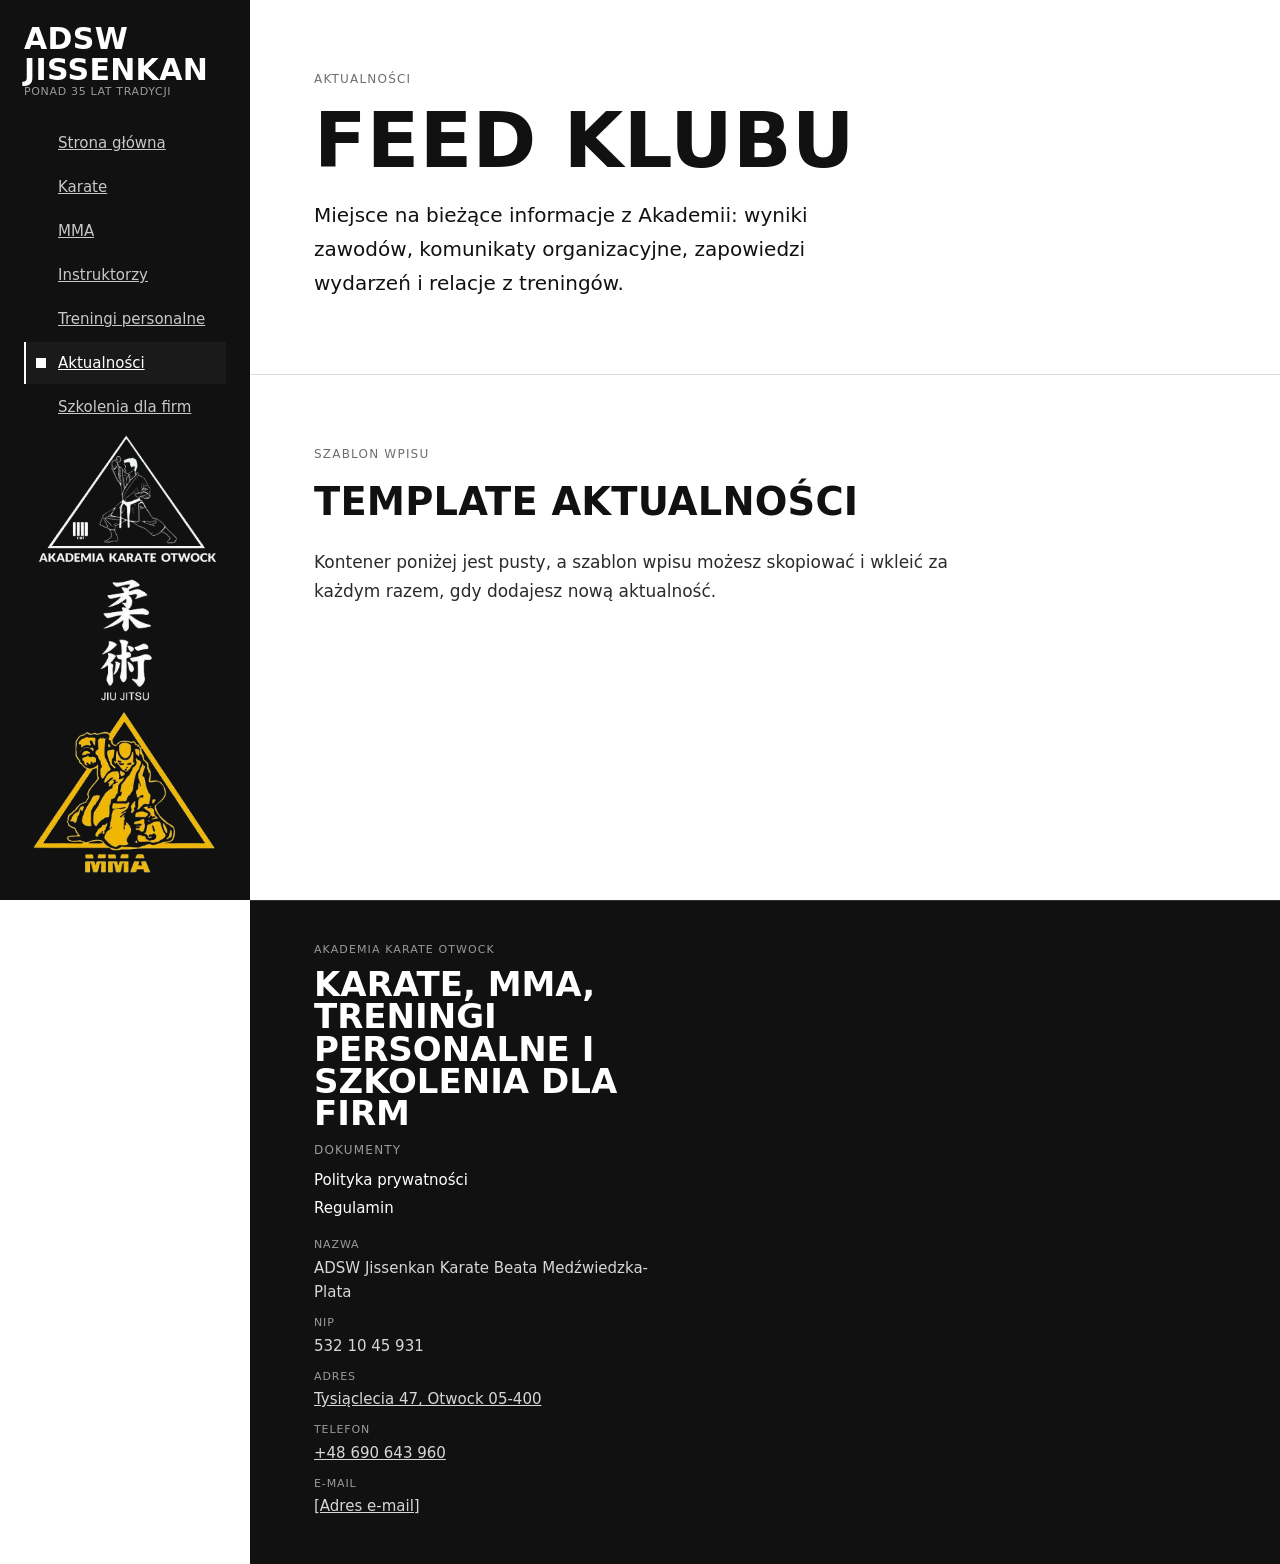
==== feed.html @ 82b476f1 "by roleqzmn" ====
<!DOCTYPE html>
<html lang="pl">
<head>
<meta charset="UTF-8">
<meta name="viewport" content="width=device-width, initial-scale=1.0">
<title>Aktualności — ADSW Jissenkan</title>
<link rel="stylesheet" href="style.css">
<link rel="icon" type="image/png" href="pictures/favicon.png">
</head>
<body>

  <div class="mobile-bar">
    <div class="brand-name">ADSW Jissenkan</div>
    <div class="burger" id="burger" aria-label="Otwórz menu"><span></span><span></span><span></span></div>
  </div>

  <nav class="sidebar" id="sidebar">
    <div class="brand">
      <div>
        <div class="brand-name">ADSW<br>Jissenkan</div>
        <div class="brand-sub">Ponad 35 lat tradycji</div>
      </div>
    </div>

    <ul class="nav" id="nav">
      <li><a class="nav-item" href="index.html">
        <svg class="knot" viewBox="0 0 10 10"><rect width="10" height="10" fill="#fff"/></svg>
        Strona główna
      </a></li>
      <li><a class="nav-item" href="karate.html">
        <svg class="knot" viewBox="0 0 10 10"><rect width="10" height="10" fill="#fff"/></svg>
        Karate
      </a></li>
      <li><a class="nav-item" href="mma.html">
        <svg class="knot" viewBox="0 0 10 10"><rect width="10" height="10" fill="#fff"/></svg>
        MMA
      </a></li>
      <li><a class="nav-item" href="instruktorzy.html">
        <svg class="knot" viewBox="0 0 10 10"><rect width="10" height="10" fill="#fff"/></svg>
        Instruktorzy
      </a></li>
      <li><a class="nav-item" href="treningi.html">
        <svg class="knot" viewBox="0 0 10 10"><rect width="10" height="10" fill="#fff"/></svg>
        Treningi personalne
      </a></li>
      <li><a class="nav-item active" href="feed.html">
        <svg class="knot" viewBox="0 0 10 10"><rect width="10" height="10" fill="#fff"/></svg>
        Aktualności
      </a></li>
      <li><a class="nav-item" href="szkolenia.html">
        <svg class="knot" viewBox="0 0 10 10"><rect width="10" height="10" fill="#fff"/></svg>
        Szkolenia dla firm
      </a></li>
    </ul>

    <div class="location-logo-panel">
      <img src="pictures/logo_double.png" alt="Akademia Karate Otwock logo karate, jiu jitsu i mma">
    </div>
  </nav>

  <main class="main">

    <section class="hero-top">
      <div class="eyebrow">Aktualności</div>
      <h1>Feed klubu</h1>
      <p class="lede">Miejsce na bieżące informacje z Akademii: wyniki zawodów, komunikaty organizacyjne, zapowiedzi wydarzeń i relacje z treningów.</p>
    </section>

    <section>
      <div class="eyebrow">Szablon wpisu</div>
      <h2>Template aktualności</h2>
      <p>Kontener poniżej jest pusty, a szablon wpisu możesz skopiować i wkleić za każdym razem, gdy dodajesz nową aktualność.</p>

      <template id="news-item-template">
        <article class="news-card">
          <div class="news-date">[Data]</div>
          <h3 class="news-title">[Tytuł aktualności]</h3>
          <p class="news-excerpt">[Krótki opis aktualności]</p>
        </article>
      </template>

      <div class="news-feed" id="news-feed"></div>
    </section>

  </main>

  <footer class="site-footer">
    <div class="site-footer-inner">
      <div>
        <div class="site-footer-eyebrow">Akademia Karate Otwock</div>
        <div class="site-footer-title">Karate, MMA, treningi personalne i szkolenia dla firm</div>
      <div>
        <div class="site-footer-heading">Dokumenty</div>
        <div class="site-footer-links">
          <a class="site-footer-link" href="#">Polityka prywatności</a>
          <a class="site-footer-link" href="#">Regulamin</a>
        </div>
      </div>
      <div>
        <br>
        <div class="site-footer-data">
          <div class="site-footer-data-item"><span>Nazwa</span>ADSW Jissenkan Karate Beata Medźwiedzka-Plata</div>
          <div class="site-footer-data-item"><span>NIP</span>532 10 45 931</div>
          <div class="site-footer-data-item"><span>Adres</span><a href="https://maps.app.goo.gl/dUwztaVDWudaustp6">Tysiąclecia 47, Otwock 05-400</a></div>
          <div class="site-footer-data-item"><span>Telefon</span><a href="tel:+48690643960">+48 690 643 960</a></div>
          <div class="site-footer-data-item"><span>E-mail</span><a href="">[Adres e-mail]</a></div>
        </div>
      </div>
    </div>
  </footer>

<script src="script.js"></script>
</body>
</html>
---- style.css ----
:root{
  --ink:#111111;
  --paper:#ffffff;
  --paper-soft:#f4f4f4;
  --line:#dcdcdc;
  --gray:#6e6e6e;
  --gray-dark:#2b2b2b;

  --font-display:system-ui, -apple-system, BlinkMacSystemFont, "Segoe UI", Arial, sans-serif;
  --font-body:system-ui, -apple-system, BlinkMacSystemFont, "Segoe UI", Arial, sans-serif;
  --font-mono:system-ui, -apple-system, BlinkMacSystemFont, "Segoe UI", Arial, sans-serif;

  --sidebar-w:250px;
}

*{box-sizing:border-box;}
html{scroll-behavior:auto;}
body{
  margin:0;
  font-family:var(--font-body);
  color:var(--ink);
  background:var(--paper);
  -webkit-font-smoothing:antialiased;
}
a{color:inherit;}
img{max-width:100%; display:block;}

/* ---------- SIDEBAR ---------- */
.sidebar{
  position:fixed;
  top:0; left:0;
  width:var(--sidebar-w);
  height:100vh;
  background:var(--ink);
  color:var(--paper);
  display:flex;
  flex-direction:column;
  justify-content:space-between;
  padding:24px 24px;
  z-index:100;
}
.brand{
  display:flex;
  flex-direction:column;
  gap:14px;
}
.brand-mark{width:54px; height:54px;}
.brand-name{
  font-family:var(--font-display);
  font-size:30px;
  font-weight:700;
  letter-spacing:0.01em;
  line-height:1.02;
  text-transform:uppercase;
}
.brand-sub{
  font-family:var(--font-mono);
  font-size:11px;
  color:#9a9a9a;
  letter-spacing:0.06em;
  text-transform:uppercase;
}

.nav{
  list-style:none;
  margin:24px 0 0 0;
  padding:0;
  display:flex;
  flex-direction:column;
  gap:2px;
}
.nav-item{
  display:flex;
  align-items:center;
  gap:12px;
  padding:12px 10px;
  cursor:pointer;
  font-family:var(--font-body);
  font-weight:500;
  font-size:15px;
  color:#c8c8c8;
  border-left:2px solid transparent;
}
.nav-item .knot{
  width:10px; height:10px;
  flex:0 0 auto;
  opacity:0;
}
.nav-item:hover{color:var(--paper);}
.nav-item.active{
  color:var(--paper);
  border-left-color:var(--paper);
  background:rgba(255,255,255,0.04);
}
.nav-item.active .knot{opacity:1;}

.sidebar-footer{
  font-family:var(--font-mono);
  font-size:11px;
  color:#7a7a7a;
  line-height:1.6;
  letter-spacing:0.02em;
}
.sidebar-footer strong{color:#c8c8c8;}

/* ---------- MAIN ---------- */
.main{
  margin-left:var(--sidebar-w);
  min-height:100vh;
}

section{
  padding:72px 64px;
  border-bottom:1px solid var(--line);
}
section:last-child{border-bottom:none;}

.eyebrow{
  font-family:var(--font-mono);
  font-size:12px;
  letter-spacing:0.1em;
  text-transform:uppercase;
  color:var(--gray);
  margin:0 0 18px 0;
}
h1{
  font-family:var(--font-display);
  font-weight:700;
  font-size:clamp(42px, 6vw, 84px);
  line-height:0.96;
  letter-spacing:0.005em;
  text-transform:uppercase;
  margin:0 0 20px 0;
}
h2{
  font-family:var(--font-display);
  font-weight:700;
  font-size:clamp(28px, 3vw, 40px);
  text-transform:uppercase;
  letter-spacing:0.005em;
  margin:0 0 24px 0;
}
p{
  font-size:17px;
  line-height:1.7;
  color:var(--gray-dark);
  max-width:640px;
  margin:0 0 18px 0;
}
.lede{
  font-size:20px;
  max-width:560px;
  color:var(--ink);
}

/* hero */
.hero-top{padding-bottom:56px;}

.belt-divider{
  width:100%;
  height:auto;
  display:block;
  margin:0;
}

/* ---------- FLEX CONTAINERS ---------- */

/* stats row */
.stats{
  display:flex;
  flex-wrap:wrap;
  border-top:1px solid var(--line);
  padding:0 !important;
}
.stat{
  flex:1 1 220px;
  padding:40px;
  border-right:1px solid var(--line);
  border-bottom:1px solid var(--line);
}
.stat:last-child{border-right:none;}
.stat-value{
  font-family:var(--font-display);
  font-weight:700;
  font-size:52px;
  line-height:1;
}

.coach-grid{
  display:grid;
  grid-template-columns:repeat(2, minmax(0, 1fr));
  gap:24px;
  margin-top:24px;
}
.coach-card{
  border:1px solid var(--line);
  background:linear-gradient(180deg, #ffffff 0%, #fafafa 100%);
  padding:24px;
}
.coach-top{
  display:flex;
  justify-content:space-between;
  align-items:flex-start;
  gap:20px;
  margin-bottom:18px;
}
.coach-name{
  font-family:var(--font-display);
  font-size:28px;
  font-weight:700;
  line-height:0.95;
  text-transform:uppercase;
  margin-bottom:8px;
}
.coach-role{
  font-family:var(--font-mono);
  font-size:12px;
  letter-spacing:0.08em;
  text-transform:uppercase;
  color:var(--gray);
}
.coach-tag{
  font-family:var(--font-mono);
  font-size:11px;
  letter-spacing:0.08em;
  text-transform:uppercase;
  color:var(--ink);
  background:var(--paper-soft);
  border:1px solid var(--line);
  padding:8px 10px;
  white-space:nowrap;
}
.coach-meta{
  display:grid;
  grid-template-columns:repeat(3, minmax(0, 1fr));
  gap:16px;
}
.coach-meta-block{
  padding-top:14px;
  border-top:1px solid var(--line);
}
.coach-meta-label{
  font-family:var(--font-mono);
  font-size:11px;
  letter-spacing:0.08em;
  text-transform:uppercase;
  color:var(--gray);
  margin-bottom:8px;
}
.coach-meta-value,
.coach-link{
  font-size:15px;
  line-height:1.6;
  color:var(--gray-dark);
  word-break:break-word;
}
.coach-link{
  text-decoration:none;
}
.coach-link:hover{color:var(--ink); text-decoration:underline;}
.stat-label{
  font-family:var(--font-mono);
  font-size:12px;
  letter-spacing:0.04em;
  color:var(--gray);
  text-transform:uppercase;
  max-width:220px;
}

/* two column layout */
.two-col{
  display:flex;
  flex-wrap:wrap;
  gap:56px;
}
.two-col > .col-text{flex:1 1 420px;}
.two-col > .col-media{flex:1 1 320px;}

.placeholder-img{
  background:var(--paper-soft);
  border:1px dashed var(--line);
  aspect-ratio:4/3;
  display:flex;
  align-items:center;
  justify-content:center;
  flex-direction:column;
  gap:10px;
  color:var(--gray);
  font-family:var(--font-mono);
  font-size:12px;
  text-align:center;
  padding:20px;
  width:100%;
}
.placeholder-img svg{width:40px; height:40px; opacity:0.4;}

.btn{
  display:inline-flex;
  align-items:center;
  gap:10px;
  font-family:var(--font-mono);
  font-size:13px;
  letter-spacing:0.03em;
  text-transform:uppercase;
  text-decoration:none;
  color:var(--paper);
  background:var(--ink);
  padding:14px 22px;
  border:1px solid var(--ink);
}
.btn:hover{background:var(--paper); color:var(--ink);}
.btn-outline{
  background:transparent;
  color:var(--ink);
}
.btn-outline:hover{background:var(--ink); color:var(--paper);}

.list-check{
  list-style:none;
  padding:0;
  margin:0 0 24px 0;
  max-width:560px;
  display:flex;
  flex-direction:column;
}
.list-check li{
  padding:14px 0;
  border-bottom:1px solid var(--line);
  font-size:16px;
  color:var(--gray-dark);
  display:flex;
  gap:14px;
}
.list-check li:last-child{border-bottom:none;}
.list-check .idx{
  font-family:var(--font-mono);
  color:var(--gray);
  flex:0 0 28px;
}


.contact-grid{
  display:flex;
  flex-wrap:wrap;
  gap:24px;
  max-width:640px;
  margin-top:8px;
}
.location-layout{
  display:flex;
  align-items:flex-start;
  gap:28px;
  flex-wrap:wrap;
}
.location-logo-panel{
  flex:0 0 240px;
  max-width:240px;
  align-self:flex-start;
}
.location-logo-panel img{
  width:100%;
  height:auto;
  display:block;
  object-fit:contain;
}
.location-content{
  flex:1 1 340px;
  min-width:0;
}
.contact-item{
  flex:1 1 260px;
  border:1px solid var(--line);
  padding:22px;
  text-align:center;
}
.contact-item .eyebrow{margin-bottom:8px;}
.contact-item .value{
  font-family:var(--font-mono);
  font-size:15px;
}
.note{
  font-family:var(--font-mono);
  font-size:12px;
  color:var(--gray);
  margin-top:10px;
}

.instructor-card{
  display:flex;
  flex-wrap:wrap;
  gap:40px;
  align-items:flex-start;
}
.instructor-card > .col-media{flex:1 1 220px; max-width:220px;}
.instructor-card > .col-text{flex:2 1 400px;}

.news-feed{
  display:grid;
  grid-template-columns:repeat(2, minmax(0, 1fr));
  gap:24px;
  margin-top:24px;
}
.news-card{
  border:1px dashed var(--line);
  background:var(--paper-soft);
  padding:22px;
}
.news-date{
  font-family:var(--font-mono);
  font-size:11px;
  color:var(--gray);
  letter-spacing:0.06em;
  text-transform:uppercase;
  margin-bottom:10px;
}
.news-title{
  font-family:var(--font-display);
  font-size:26px;
  font-weight:700;
  line-height:1.05;
  margin-bottom:10px;
}
.news-excerpt{
  font-size:15px;
  color:var(--gray-dark);
  line-height:1.7;
}

.gallery-grid{
  display:grid;
  grid-template-columns:repeat(3, minmax(0, 1fr));
  gap:16px;
  margin-top:24px;
}

.dan-row{
  display:flex;
  flex-wrap:wrap;
  gap:28px;
  margin:20px 0 10px 0;
}
.dan-block{flex:1 1 160px; min-width:160px;}
.dan-title{
  font-family:var(--font-mono);
  font-size:12px;
  text-transform:uppercase;
  color:var(--gray);
  margin-bottom:6px;
}
.dan-value{
  font-family:var(--font-display);
  font-weight:700;
  font-size:22px;
}

/* footer */
.site-footer{
  margin-left:var(--sidebar-w);
  background:var(--ink);
  color:var(--paper);
  border-top:1px solid rgba(255,255,255,0.12);
  padding:42px 64px 46px;
}
.site-footer-inner{
  display:grid;
  grid-template-columns:1.2fr 0.8fr 1fr;
  gap:28px;
  align-items:start;
}
.site-footer-eyebrow{
  font-family:var(--font-mono);
  font-size:11px;
  letter-spacing:0.1em;
  text-transform:uppercase;
  color:#9a9a9a;
  margin-bottom:12px;
}
.site-footer-title{
  font-family:var(--font-display);
  font-size:34px;
  font-weight:700;
  line-height:0.95;
  text-transform:uppercase;
  margin:0 0 14px 0;
}
.site-footer-text{
  max-width:560px;
  margin:0;
  color:#d7d7d7;
  font-size:15px;
  line-height:1.7;
}
.site-footer-heading{
  font-family:var(--font-mono);
  font-size:12px;
  letter-spacing:0.1em;
  text-transform:uppercase;
  color:#9a9a9a;
  margin-bottom:14px;
}
.site-footer-links,
.site-footer-data{
  display:flex;
  flex-direction:column;
  gap:10px;
}
.site-footer-link{
  color:var(--paper);
  text-decoration:none;
  font-size:15px;
}
.site-footer-link:hover{text-decoration:underline;}
.site-footer-data-item{
  font-size:15px;
  line-height:1.6;
  color:#d7d7d7;
  text-align:left;
}
.site-footer-data-item span{
  display:block;
  font-family:var(--font-mono);
  font-size:11px;
  letter-spacing:0.08em;
  text-transform:uppercase;
  color:#9a9a9a;
  margin-bottom:2px;
  text-align:left;
}

/* mobile nav */
.mobile-bar{
  display:none;
  position:fixed;
  top:0; left:0; right:0;
  height:64px;
  background:var(--ink);
  color:var(--paper);
  align-items:center;
  justify-content:space-between;
  padding:0 20px;
  z-index:200;
}
.mobile-bar .brand-name{font-size:20px;}
.burger{
  width:28px; height:20px;
  position:relative;
  cursor:pointer;
  flex:0 0 auto;
}
.burger span{
  position:absolute;
  left:0; right:0;
  height:2px;
  background:var(--paper);
}
.burger span:nth-child(1){top:0;}
.burger span:nth-child(2){top:9px;}
.burger span:nth-child(3){top:18px;}

@media (max-width:840px){
  .sidebar{
    position:fixed;
    top:64px; left:0;
    width:100%;
    height:auto;
    transform:translateY(-120%);
    padding:20px 28px 28px;
  }
  .sidebar.open{transform:translateY(0);}
  .sidebar .brand{display:none;}
  .main{margin-left:0; padding-top:64px;}
  .mobile-bar{display:flex;}
  section{padding:48px 24px;}
  .stat{border-right:none;}
  .location-layout{gap:20px;}
  .location-logo-panel{
    flex-basis:100%;
    max-width:300px;
  }
  .news-feed{grid-template-columns:1fr;}
  .gallery-grid{grid-template-columns:1fr;}
  .coach-grid{grid-template-columns:1fr;}
  .coach-meta{grid-template-columns:1fr;}
  .coach-top{flex-direction:column;}
  .coach-tag{white-space:normal;}
  .site-footer{
    margin-left:0;
    padding:32px 24px 36px;
  }
  .site-footer-inner{grid-template-columns:1fr;}
}
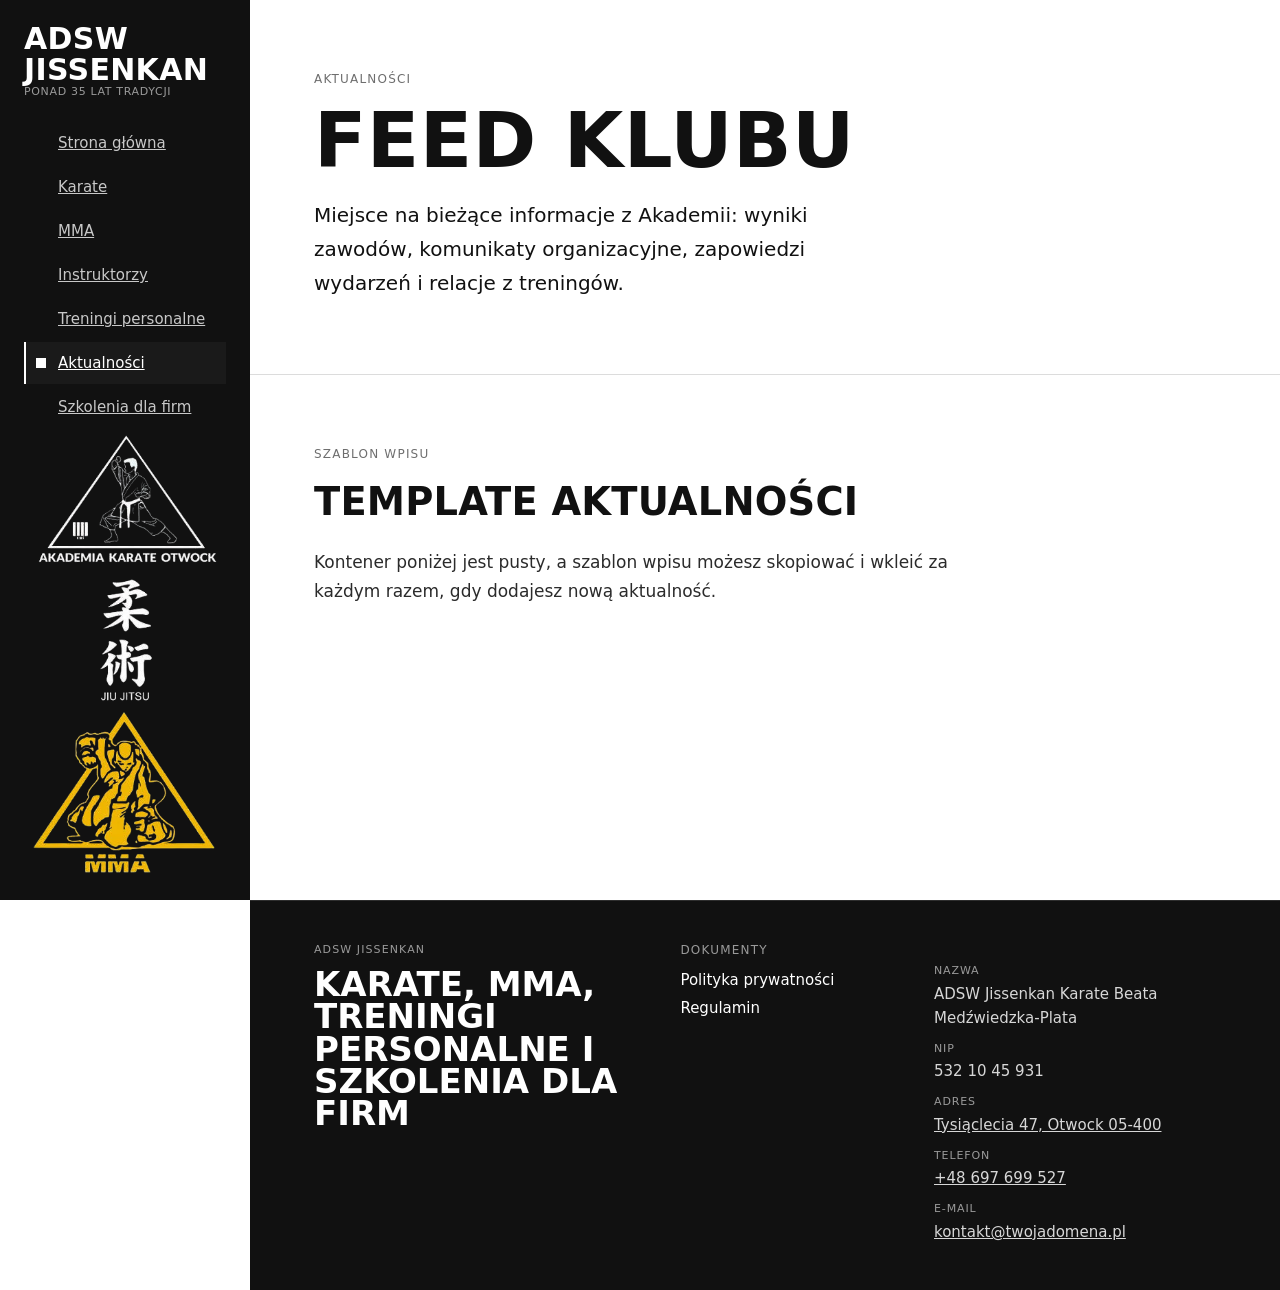
==== commit 05380be9: "." ====
--- a/feed.html
+++ b/feed.html
@@ -87,12 +87,13 @@
   <footer class="site-footer">
     <div class="site-footer-inner">
       <div>
-        <div class="site-footer-eyebrow">Akademia Karate Otwock</div>
+        <div class="site-footer-eyebrow">ADSW Jissenkan</div>
         <div class="site-footer-title">Karate, MMA, treningi personalne i szkolenia dla firm</div>
+      </div>
       <div>
         <div class="site-footer-heading">Dokumenty</div>
         <div class="site-footer-links">
-          <a class="site-footer-link" href="#">Polityka prywatności</a>
+          <a class="site-footer-link" href="polityka-prywatnosci.html">Polityka prywatności</a>
           <a class="site-footer-link" href="#">Regulamin</a>
         </div>
       </div>
@@ -102,8 +103,8 @@
           <div class="site-footer-data-item"><span>Nazwa</span>ADSW Jissenkan Karate Beata Medźwiedzka-Plata</div>
           <div class="site-footer-data-item"><span>NIP</span>532 10 45 931</div>
           <div class="site-footer-data-item"><span>Adres</span><a href="https://maps.app.goo.gl/dUwztaVDWudaustp6">Tysiąclecia 47, Otwock 05-400</a></div>
-          <div class="site-footer-data-item"><span>Telefon</span><a href="tel:+48690643960">+48 690 643 960</a></div>
-          <div class="site-footer-data-item"><span>E-mail</span><a href="">[Adres e-mail]</a></div>
+          <div class="site-footer-data-item"><span>Telefon</span><a href="tel:+48697699527">+48 697 699 527</a></div>
+          <div class="site-footer-data-item"><span>E-mail</span><a href="mailto:kontakt@twojadomena.pl">kontakt@twojadomena.pl</a></div>
         </div>
       </div>
     </div>
